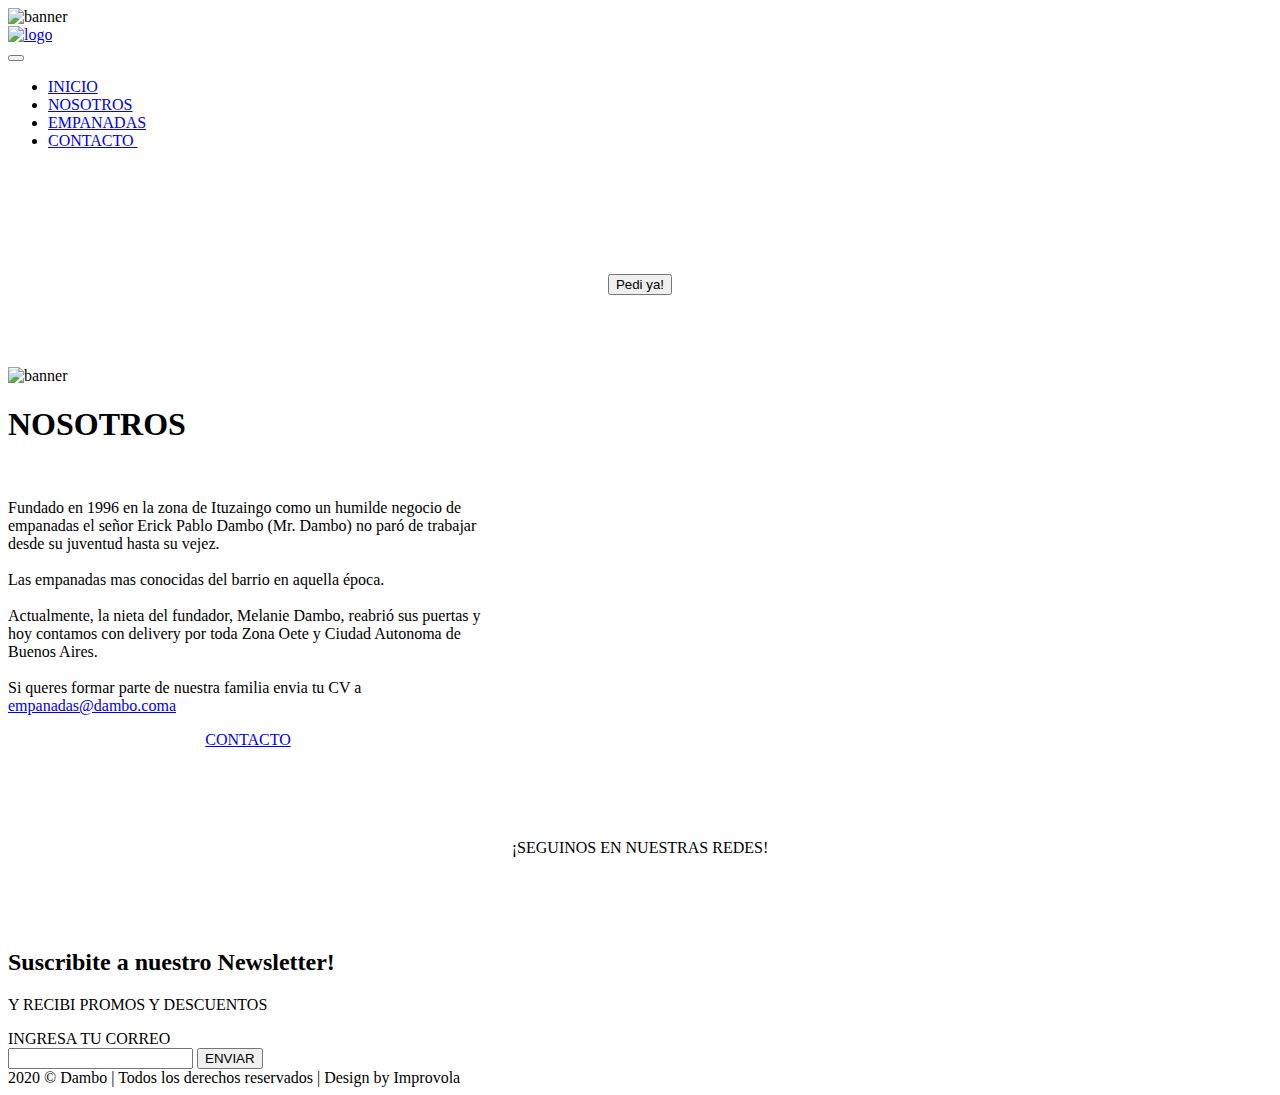
==== index.html @ a1074f24 "Add files via upload" ====
<!doctype html>
<html lang="en">
  <head>
    <meta charset="utf-8">
    <meta name="viewport" content="width=device-width, initial-scale=1">
    <link rel="icon" href="./img/icon.png">

    <!-- Bootstrap CSS -->
    <link href="https://cdn.jsdelivr.net/npm/bootstrap@5.0.2/dist/css/bootstrap.min.css" rel="stylesheet" integrity="sha384-EVSTQN3/azprG1Anm3QDgpJLIm9Nao0Yz1ztcQTwFspd3yD65VohhpuuCOmLASjC" crossorigin="anonymous">
    <!-- css -->
    <link rel="stylesheet" href="css/style.css">
    <!--Fonts-->
    <link rel="preconnect" href="https://fonts.gstatic.com">
    <link href="https://fonts.googleapis.com/css2?family=Archivo+Black&display=swap" rel="stylesheet">
    <link href="https://fonts.googleapis.com/css2?family=Fredoka+One&display=swap" rel="stylesheet">

    <title>DAMBO - EMPANADAS</title>
  </head>
  <body>
    <img src="img/bannerdambo.png" alt="banner" class="banner">
    <header>
         <!--INICIO NAVBAR-->
          <nav class="navbar navbar-expand-lg navbar-light bg-transparent">
              <div class="contenedor1"><a href="index.html"><img src="img/logo1.png" alt="logo" class="logo1"></a>
              </div>
            <button class="navbar-toggler" type="button" data-bs-toggle="collapse" data-bs-target="#navbarSupportedContent" aria-controls="navbarSupportedContent" aria-expanded="false" aria-label="Toggle navigation">
            <span class="navbar-toggler-icon"></span>
            </button>
            <div class="collapse navbar-collapse " id="navbarSupportedContent">
            <ul class="navbar-nav ms-auto mb-2 mb-lg-0">
              <li class="btn btn-outline-warning me-2">
                <a class="nav-link text-light-active align-self-center" aria-current="page" href="index.html">INICIO</a>
              </li>
              <li class="btn btn-outline-warning me-2">
                <a class="nav-link  align-self-center" href="./index.html#nosotros">NOSOTROS</a>
              </li>
              <li class="btn btn-outline-warning me-2">
                <a class="nav-link  align-self-center" href="./pag1.html">EMPANADAS</a>
              </li>
              <li class="btn btn-outline-warning me-2">
                <a class="nav-link align-self-center" href="#">CONTACTO&nbsp;</a>
              </li>
            </ul>
          </div>
        </div>
      </nav>
    <!--FIN NAVBAR-->
  
    </header>
    <!--fin header-->

    <br><br>
    <!-- INICIO SECCION 1-->
        <section>
        
            <br>
            <div align="center">
            <div class="row row-cols-1 cols-md-12 g-4 justify-content-center d-flex">
              <div class="col-md-auto align-self-center justify-content-center">
                <div class="sombra">
                  <img src="./img/dambologo.png" alt="" class="img-fluid" style="width:40vw;">
                </div>
              </div>
            </div>
            <br>
            <div class="row row-cols-1 cols-md-12 g-4 justify-content-center d-flex">
              <div class="col-md-auto align-self-center justify-content-center">
                <div class="sombra">
                  <img src="./img/texto.png" alt="" style="width:40vw;">
                </div>
              </div>
            </div>
            </div>
            <div align="center">
            <a href="https://www.pedidosya.com.ar/"><button type="button" class="btn btn-warning btn-lg ">Pedi ya!</button></a>
           </div>
        
        <br><br>
        <br><br>

      </section>
      <section>
            <div class="banner d-flex mx-auto h-auto">
            <img src="img/barra.png" alt="banner" class="img-fluid" style="max-width: 100%;">
            </div>
      </section>

      <section class="back" id="nosotros">
        <h1 class="display-1">NOSOTROS</h2>
            <div class="centronosotros">
            <div class="row row-cols-1 row-cols-md-2 g-3 justify-content-left d-flex">
              <div class="card-transparent" style="width: 30rem;">
                   
                <div class="card-body">
                  <div align="center">
                  &nbsp;<img src="img/mrdambo.png" alt="" style="width:15vw;"></div>
                  <p>Fundado en 1996 en la zona de Ituzaingo como un humilde negocio de empanadas
                  el señor Erick Pablo Dambo (Mr. Dambo) no paró de trabajar desde su juventud hasta su vejez.<br><br>
                  Las empanadas mas conocidas del barrio en aquella época.<br><br>

                  Actualmente, la nieta del fundador, Melanie Dambo, reabrió sus puertas y hoy contamos con delivery por toda Zona Oete y Ciudad Autonoma de Buenos Aires.
                  <br><br>
                  Si queres formar parte de nuestra familia envia tu CV a <a href="mailto:#" >empanadas@dambo.coma</a></p>
                  
                  <div align="center"><a href="#" target="_blank" type="button" class="btn btn-warning">CONTACTO</a></div>
                </div>

              </div>
               <div class="card-transparent" style="width: 35rem;">
                   
                <div class="card-body">
                  <div align="center"><br><br>
                  &nbsp;<img src="img/fotoseñor.png" alt="" style="width:28vw;"></div>
                  
                </div>

              </div>
        </div>
        
    </section>
    <div align="center"><br>
      <br><div class="textoredes">
          ¡SEGUINOS EN NUESTRAS REDES!
          <br><br>
          <a href="https://www.facebook.com/"><img src="img/face.png" alt="" style="width:5vw;"></a>&nbsp;
          <a href="https://www.instagram.com/"><img src="img/ig.png" alt="" style="width:5vw;"></a>&nbsp;
          <a href="tel:+541156192207"><img src="img/whatsapp.png" alt="" style="width:5vw;"></a>
          <br><br><br></div>
        </div>

    <!-- FIN SECCION 1-->

    <!-- Newsletter -->
    <section class="suscripcion">

      <div class="contenedor2"> <div>
        <h2 class="titulo">Suscribite a nuestro Newsletter!</h2>
      
        <p>Y RECIBI PROMOS Y DESCUENTOS</p>

        <form>
            <label action="#" class="form-news">INGRESA TU CORREO</label>
            <br>
            <input type="email" name="email" class="newsletterinput">

            <button class="boton" id="botonfondo" type="submit">ENVIAR</button>
        </form> 

      </div>  
    </section>
    <!--fin newsletter-->


    <footer>
      <div>2020 &copy; Dambo | Todos los derechos reservados | Design by Improvola</div>
    </footer>

  </body>
</html>
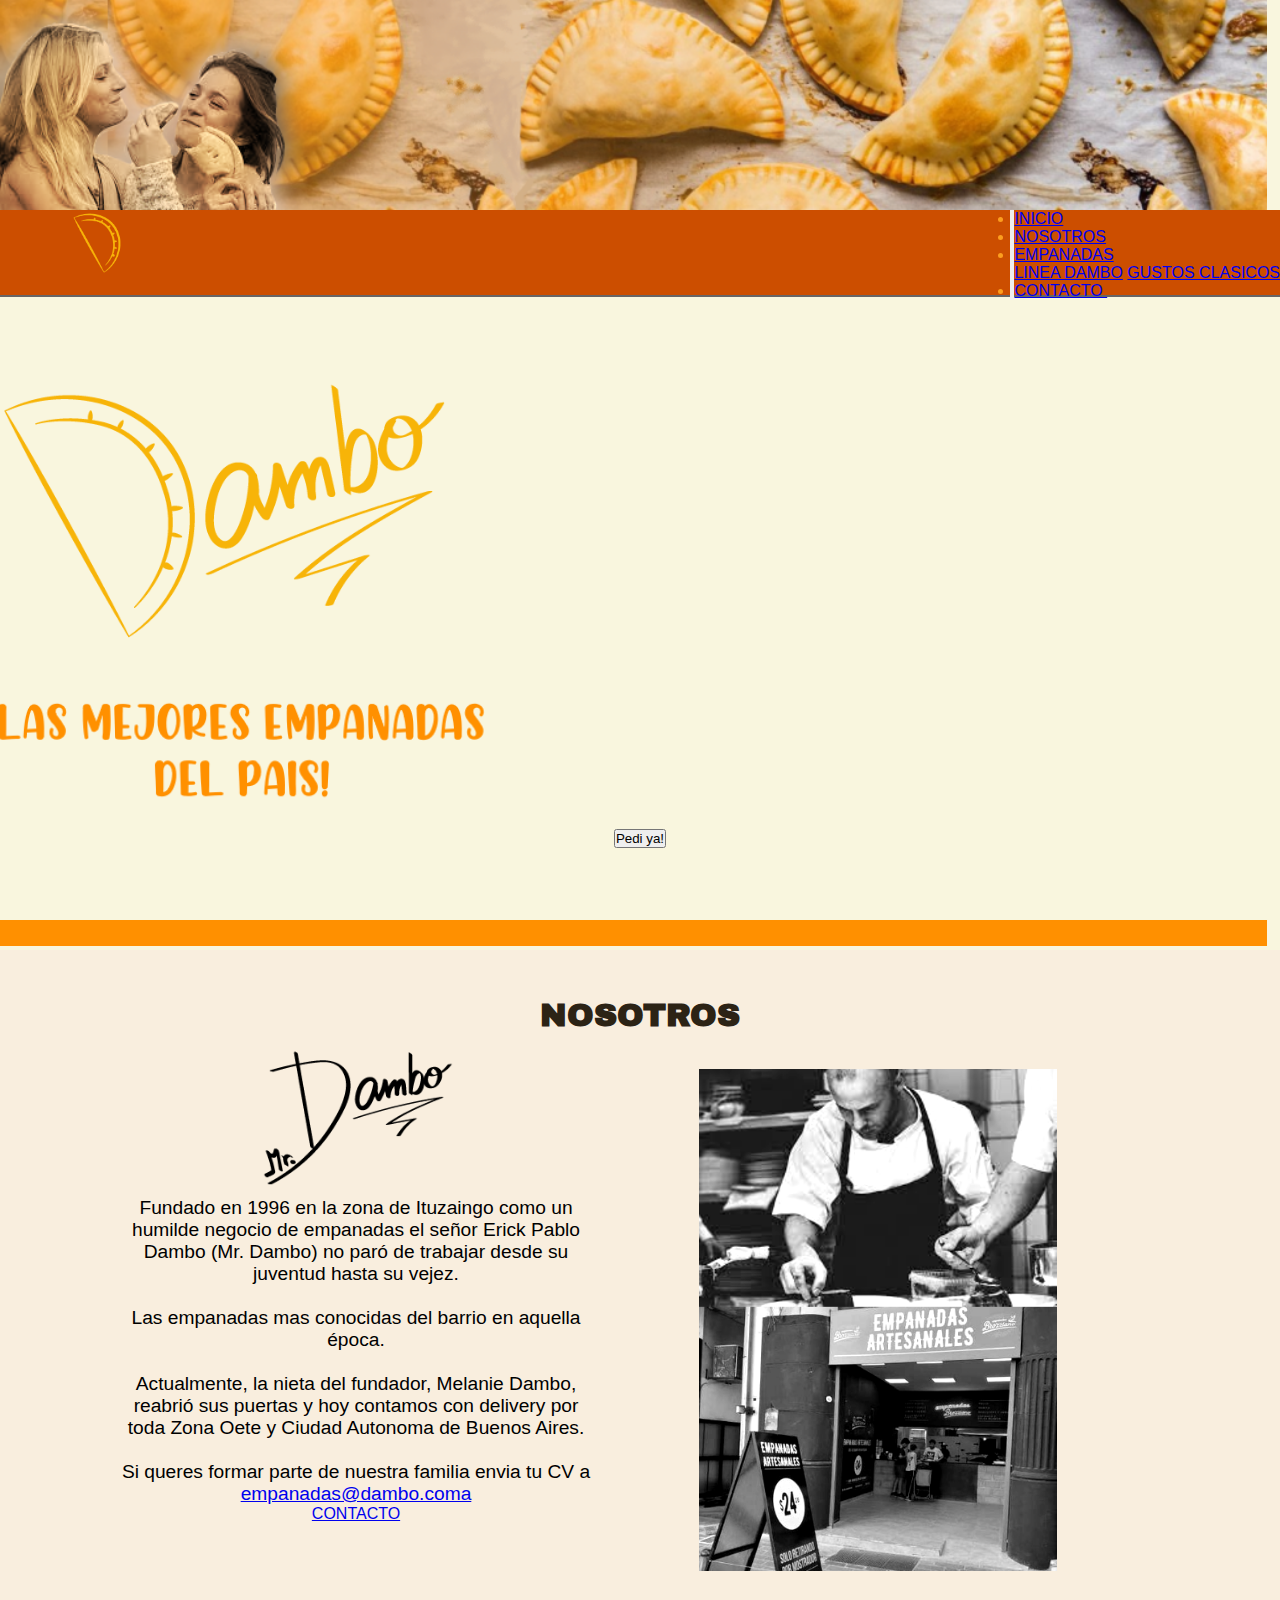
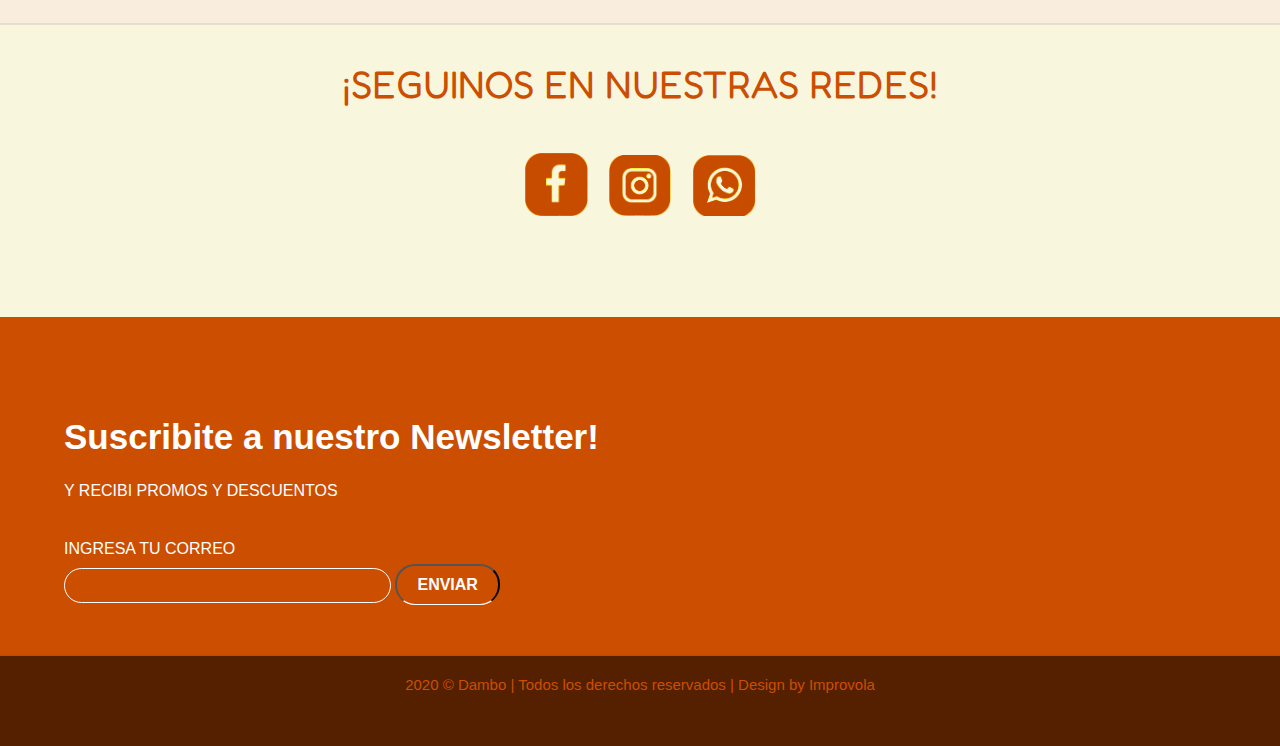
==== commit 8f5ed5db: "Update index.html" ====
--- a/index.html
+++ b/index.html
@@ -23,21 +23,26 @@
           <nav class="navbar navbar-expand-lg navbar-light bg-transparent">
               <div class="contenedor1"><a href="index.html"><img src="img/logo1.png" alt="logo" class="logo1"></a>
               </div>
-            <button class="navbar-toggler" type="button" data-bs-toggle="collapse" data-bs-target="#navbarSupportedContent" aria-controls="navbarSupportedContent" aria-expanded="false" aria-label="Toggle navigation">
-            <span class="navbar-toggler-icon"></span>
+            <button class="navbar-toggler" type="button" data-toggle="collapse" data-target="#navbarSupportedContent" aria-controls="navbarSupportedContent" aria-expanded="false" aria-label="Toggle navigation">
+           <span class="navbar-toggler-icon"></span>
+        </button>
             </button>
             <div class="collapse navbar-collapse " id="navbarSupportedContent">
             <ul class="navbar-nav ms-auto mb-2 mb-lg-0">
-              <li class="btn btn-outline-warning me-2">
+              <li class="btn btn-warning me-2">
                 <a class="nav-link text-light-active align-self-center" aria-current="page" href="index.html">INICIO</a>
               </li>
-              <li class="btn btn-outline-warning me-2">
+              <li class="btn btn-warning me-2">
                 <a class="nav-link  align-self-center" href="./index.html#nosotros">NOSOTROS</a>
               </li>
-              <li class="btn btn-outline-warning me-2">
-                <a class="nav-link  align-self-center" href="./pag1.html">EMPANADAS</a>
+              <li class="btn btn-warning me-2 dropdown">
+                  <a class="nav-link dropdown-toggle" href="#" id="navbarDropdown" role="button" data-toggle="dropdown" aria-haspopup="true" aria-expanded="false">EMPANADAS
+                  </a>
+                   <div class="dropdown-menu" aria-labelledby="navbarDropdown">
+                      <a class="dropdown-item" href="./pag1.html#lineadambo">LINEA DAMBO</a>
+                      <a class="dropdown-item" href="./pag1.html#clasicos">GUSTOS CLASICOS</a>
               </li>
-              <li class="btn btn-outline-warning me-2">
+              <li class="btn btn-warning me-2">
                 <a class="nav-link align-self-center" href="#">CONTACTO&nbsp;</a>
               </li>
             </ul>
@@ -118,6 +123,9 @@
         </div>
         
     </section>
+    <!--FIN SECCION1-->
+  
+
     <div align="center"><br>
       <br><div class="textoredes">
           ¡SEGUINOS EN NUESTRAS REDES!
@@ -155,5 +163,11 @@
       <div>2020 &copy; Dambo | Todos los derechos reservados | Design by Improvola</div>
     </footer>
 
+    <!-- Optional JavaScript -->
+    <!-- jQuery first, then Popper.js, then Bootstrap JS -->
+    <script src="https://code.jquery.com/jquery-3.2.1.slim.min.js" integrity="sha384-KJ3o2DKtIkvYIK3UENzmM7KCkRr/rE9/Qpg6aAZGJwFDMVNA/GpGFF93hXpG5KkN" crossorigin="anonymous"></script>
+    <script src="https://cdnjs.cloudflare.com/ajax/libs/popper.js/1.12.9/umd/popper.min.js" integrity="sha384-ApNbgh9B+Y1QKtv3Rn7W3mgPxhU9K/ScQsAP7hUibX39j7fakFPskvXusvfa0b4Q" crossorigin="anonymous"></script>
+    <script src="https://maxcdn.bootstrapcdn.com/bootstrap/4.0.0/js/bootstrap.min.js" integrity="sha384-JZR6Spejh4U02d8jOt6vLEHfe/JQGiRRSQQxSfFWpi1MquVdAyjUar5+76PVCmYl" crossorigin="anonymous"></script>
+
   </body>
-</html>+</html>
--- a/css/style.css
+++ b/css/style.css
@@ -0,0 +1,231 @@
+*{
+	margin: 0px;
+	padding: 0px;
+	font-family: arial, verdana, sans-serif;
+}
+
+body{
+    background-color: #F9F6DE;
+    background-size: cover;
+    width: 100%;
+    height: 100%;
+}
+
+
+/*///HEADER///*/
+header{
+	background-color: #CC4E00;
+	width: 100%;
+	height: 85px;
+	padding-bottom: 0px;
+	border-bottom: 2px solid #686565;
+
+}
+
+.banner{
+	width: 99vw;
+	height: 100%;
+	background-image: cover;
+	display: block;
+}
+
+
+.logo{
+	width: 200px;
+	float: left;
+	margin-left: 10%;
+}
+
+.logo1{
+	display: flex;
+	height: 80px;
+	margin-top: -10px;
+
+}
+
+.navbar {
+    color: #FC9E1E;
+    min-height: 90px;
+    width: 100%;
+    position: relative;
+}
+
+nav {
+	width: 100%;
+	display: flex;
+}
+
+.row {
+    --bs-gutter-x: 1.5rem;
+    --bs-gutter-y: 0;
+    display: flex;
+    flex-wrap: wrap;
+    margin-top: calc(var(--bs-gutter-y) * -1);
+    margin-left: calc(var(--bs-gutter-x) * -.5);
+}
+
+  
+.text {
+    font-size: 1.2em;
+    text-align: center;
+    text-justify:inter-word;
+}
+
+  /*///FIN HEADER///*/
+
+
+  /*///SECCIONES///*/
+
+
+.titulo{
+	font-family: arial, sans-serif;
+	font-weight: bolder;
+	font-size: 35px;
+	margin-bottom: 25px;
+
+}
+
+.titulo h2{
+	font-family: sans-serif;
+	font-weight: bolder;
+	font-size: 20px;
+}
+
+.sombra:hover {
+    filter: opacity(.5);
+}
+
+
+.back{
+    background-color: #F9EEDE;
+    padding: 3rem;
+    justify-content: center;
+    border-bottom: 2px solid #E7DED0;
+}
+
+.back h1{
+    color: #2C2315;
+    text-align: center;
+    font-family: 'Archivo Black', cursive;
+}
+.back h2{
+    color: #2C2315;
+    text-align: center;
+    font-family: 'Archivo Black', cursive;
+    font-size: 6vw;
+}
+
+
+.back p{
+    color: black;
+    text-align: center;
+    font-size: 1.2em;
+    font-family: 'Roboto', sans-serif;
+}
+
+.card {
+    
+    margin-left: 3px;
+    margin-right: 3px;
+}
+
+.centronosotros {
+
+    padding-left: 5rem;
+}
+
+
+h2{
+	font-size: 4vw;
+	font-family: 'Archivo Black', cursive;
+}
+
+.textoredes{
+	color: #CC4E00;
+	justify-content: center;
+	font-size: 3vw;
+	font-family: 'Fredoka One', cursive;
+}
+
+  /*///FIN SECCIONES///*/
+
+
+.boton{
+    
+    background-color:#ffff;
+    color: #545454;
+    padding: 10px 20px;
+    border: 2px 2px solid #BF6000;
+    border-radius: 20px;
+    font-size: 16px;
+    font-weight: bolder;
+}
+
+.suscripcion {
+	color: #ffff;
+	background-color: #CC4E00;
+	padding-top: 100px;
+	padding-bottom: 50px;
+	border-bottom: 1px solid #686565;
+}
+
+
+.contenedor1, .contenedor2{
+    display: flex;
+    padding-top: -10px;
+    margin-left: 5%;
+    margin-right: auto;
+    
+}
+
+form{
+	margin-left:auto;
+	margin-top: 40px;
+	text-align: left;
+
+}
+
+.newsletterinput{
+	background-color: #CC4E00;
+	border: 1px solid #ffff;
+	border-radius: 30px;
+	height: 33px;
+	margin-top: 10px;
+	padding-left: 25px;
+	font-family: arial, sans-serif;
+	width: 300px;
+
+}
+.label{
+    margin-left: 20px;
+    
+}
+.inputarea{
+	background-color: #CC4E00;
+	color: #ffff;
+	padding-top: 10px;
+	padding-left: 20px;
+	font-size: 20px;
+	border-radius: ;
+}
+
+#botonfondo {
+	background-color: #CC4E00;
+	color: #ffff;
+	border-bottom: 1px solid #ffff;
+}
+
+footer {
+	background-color: #542000;
+	text-align: center;
+	color: #CC4E00;
+	height: 70px;
+	padding-top: 20px;
+}
+
+footer div{
+	color: #CC4E00;
+	text-align: center;
+	font-size: 15px;
+
+}
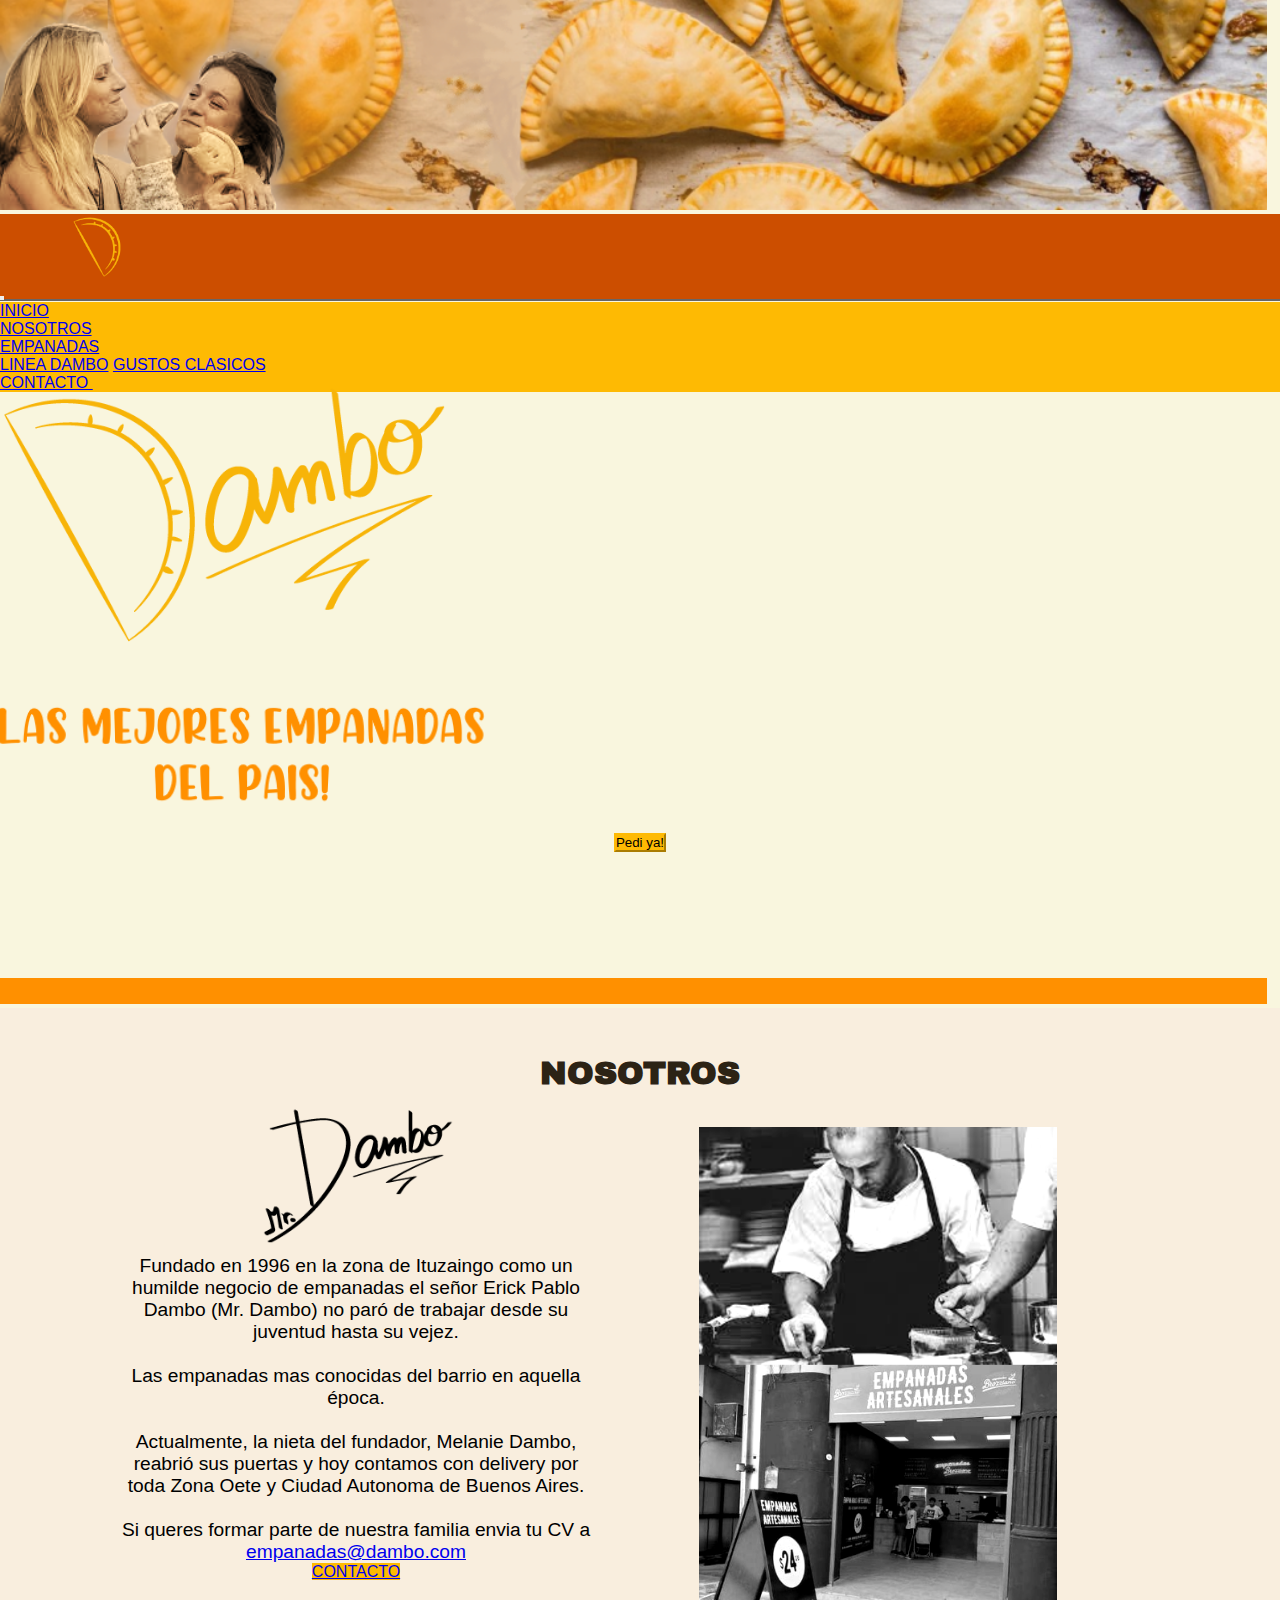
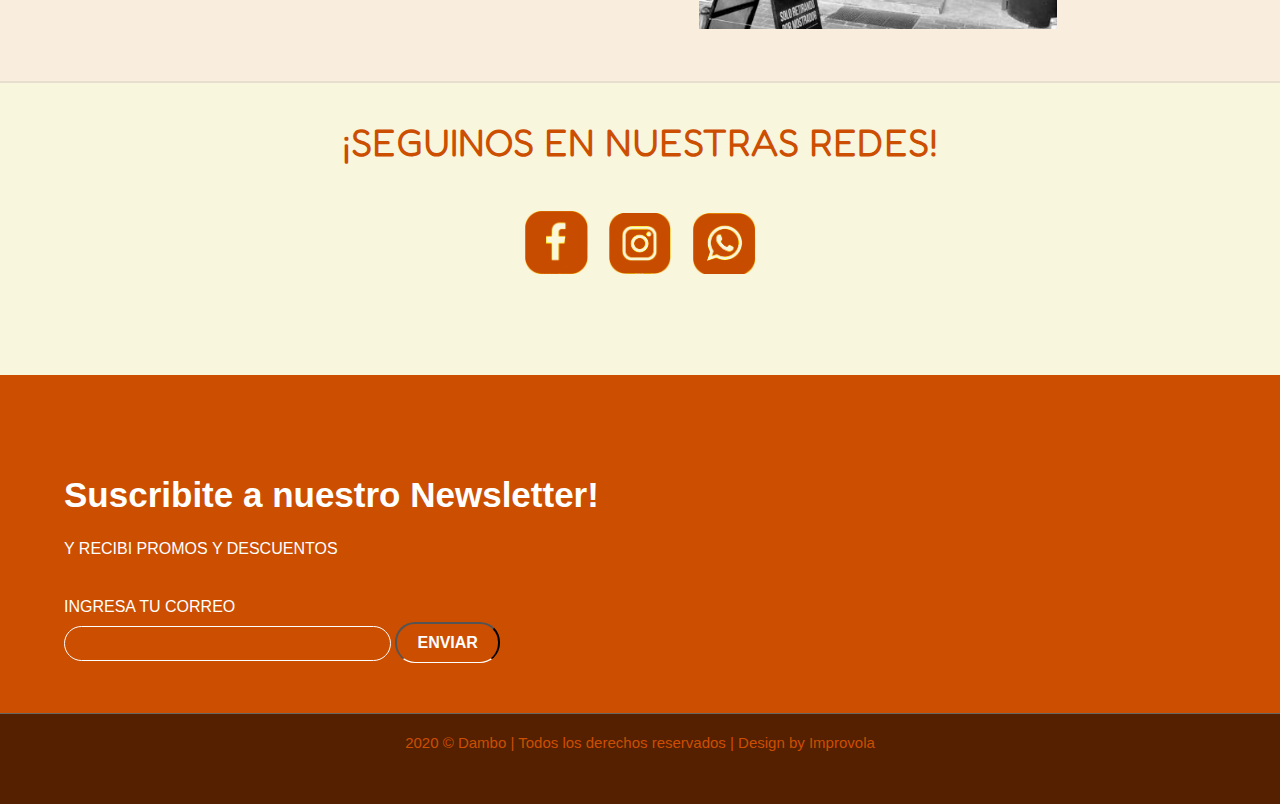
==== commit 1b681f08: "Update index.html" ====
--- a/index.html
+++ b/index.html
@@ -9,14 +9,19 @@
     <link href="https://cdn.jsdelivr.net/npm/bootstrap@5.0.2/dist/css/bootstrap.min.css" rel="stylesheet" integrity="sha384-EVSTQN3/azprG1Anm3QDgpJLIm9Nao0Yz1ztcQTwFspd3yD65VohhpuuCOmLASjC" crossorigin="anonymous">
     <!-- css -->
     <link rel="stylesheet" href="css/style.css">
+    
     <!--Fonts-->
     <link rel="preconnect" href="https://fonts.gstatic.com">
     <link href="https://fonts.googleapis.com/css2?family=Archivo+Black&display=swap" rel="stylesheet">
     <link href="https://fonts.googleapis.com/css2?family=Fredoka+One&display=swap" rel="stylesheet">
 
+    <!--jquery-->
+    <script src="http://code.jquery.com/jquery-latest.js"></script>
+
     <title>DAMBO - EMPANADAS</title>
   </head>
-  <body>
+  <body id="index">
+
     <img src="img/bannerdambo.png" alt="banner" class="banner">
     <header>
          <!--INICIO NAVBAR-->
@@ -43,7 +48,7 @@
                       <a class="dropdown-item" href="./pag1.html#clasicos">GUSTOS CLASICOS</a>
               </li>
               <li class="btn btn-warning me-2">
-                <a class="nav-link align-self-center" href="#">CONTACTO&nbsp;</a>
+                <a class="nav-link align-self-center" href="./pag2.html">CONTACTO&nbsp;</a>
               </li>
             </ul>
           </div>
@@ -56,6 +61,7 @@
 
     <br><br>
     <!-- INICIO SECCION 1-->
+
         <section>
         
             <br>
@@ -79,7 +85,10 @@
             <div align="center">
             <a href="https://www.pedidosya.com.ar/"><button type="button" class="btn btn-warning btn-lg ">Pedi ya!</button></a>
            </div>
-        
+           <br><br>
+             <div align="center">
+                  <img src="img/estrellas.png" class="img-fluid" alt="" style="width:25vw;">
+                </div>
         <br><br>
         <br><br>
 
@@ -105,7 +114,7 @@
 
                   Actualmente, la nieta del fundador, Melanie Dambo, reabrió sus puertas y hoy contamos con delivery por toda Zona Oete y Ciudad Autonoma de Buenos Aires.
                   <br><br>
-                  Si queres formar parte de nuestra familia envia tu CV a <a href="mailto:#" >empanadas@dambo.coma</a></p>
+                  Si queres formar parte de nuestra familia envia tu CV a <a href="mailto:#" >empanadas@dambo.com</a></p>
                   
                   <div align="center"><a href="#" target="_blank" type="button" class="btn btn-warning">CONTACTO</a></div>
                 </div>
@@ -118,7 +127,7 @@
                   &nbsp;<img src="img/fotoseñor.png" alt="" style="width:28vw;"></div>
                   
                 </div>
-
+               
               </div>
         </div>
         
@@ -134,10 +143,12 @@
           <a href="https://www.instagram.com/"><img src="img/ig.png" alt="" style="width:5vw;"></a>&nbsp;
           <a href="tel:+541156192207"><img src="img/whatsapp.png" alt="" style="width:5vw;"></a>
           <br><br><br></div>
+          <a href="./index.html#index"><span class="icon-arrow-up"></span><span class="icon-arrow-up"></span><span class="icon-arrow-up"></span></a>
         </div>
 
+    
     <!-- FIN SECCION 1-->
-
+ 
     <!-- Newsletter -->
     <section class="suscripcion">
 
--- a/css/style.css
+++ b/css/style.css
@@ -26,7 +26,8 @@
 	width: 99vw;
 	height: 100%;
 	background-image: cover;
-	display: block;
+	position: relative;
+
 }
 
 
@@ -47,12 +48,13 @@
     color: #FC9E1E;
     min-height: 90px;
     width: 100%;
-    position: relative;
+    justify-content: end;
 }
 
 nav {
 	width: 100%;
-	display: flex;
+	display: block;
+	justify-content: end;
 }
 
 .row {
@@ -64,6 +66,31 @@
     margin-left: calc(var(--bs-gutter-x) * -.5);
 }
 
+:root {
+    --warning: #FEBA03;
+    -secondary: #CC4E00;
+}
+
+.btn-warning {
+    background-color: var(--warning);
+    border-color: var(--warning);
+}
+.btn-warning:hover {
+    background-color: #FFCC41;
+    border-color: var(--warning);
+    transition: 0.5s;
+}
+
+
+.btn-secondary {
+    background-color: var(--secondary);
+    border-color: var(--secondary);
+}
+.btn-primary:hover {
+    background-color: #CC4E00;
+    border-color: var(--secondary);
+    transition: 0.5s;
+}
   
 .text {
     font-size: 1.2em;
